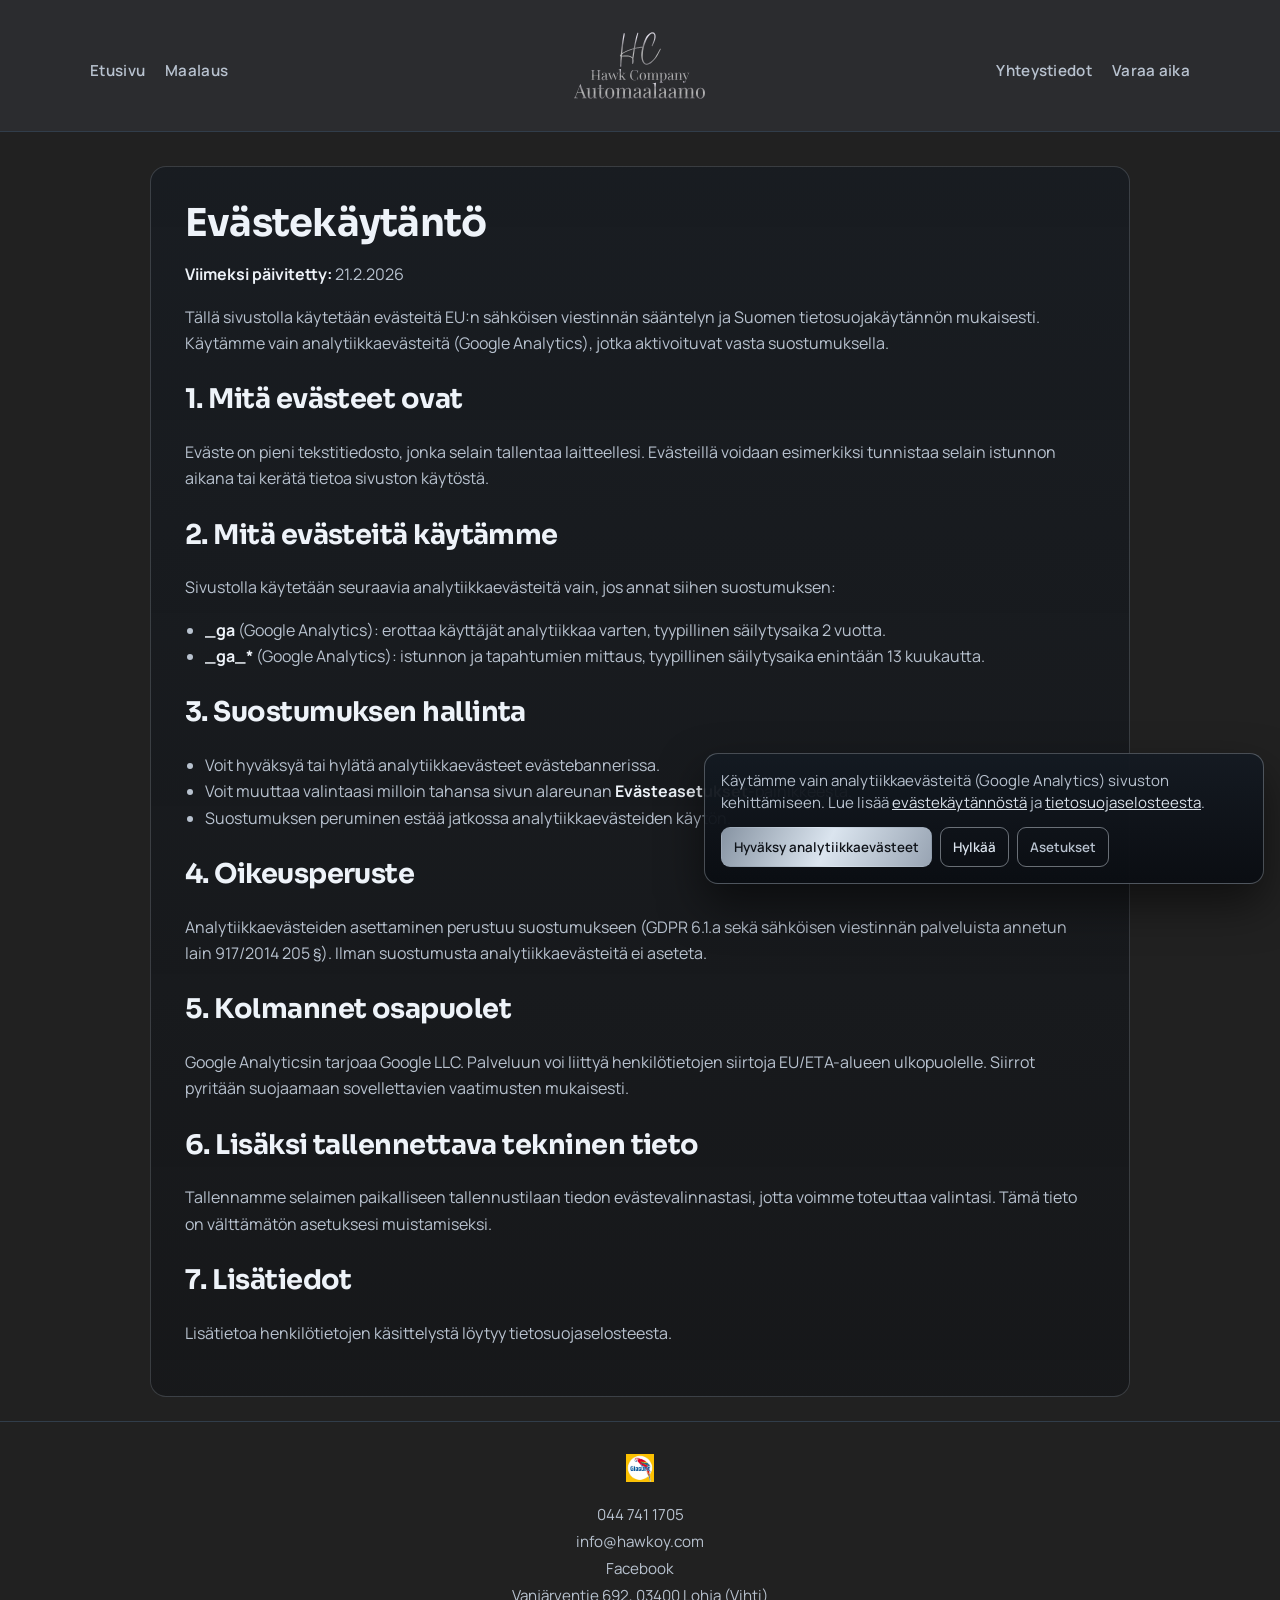
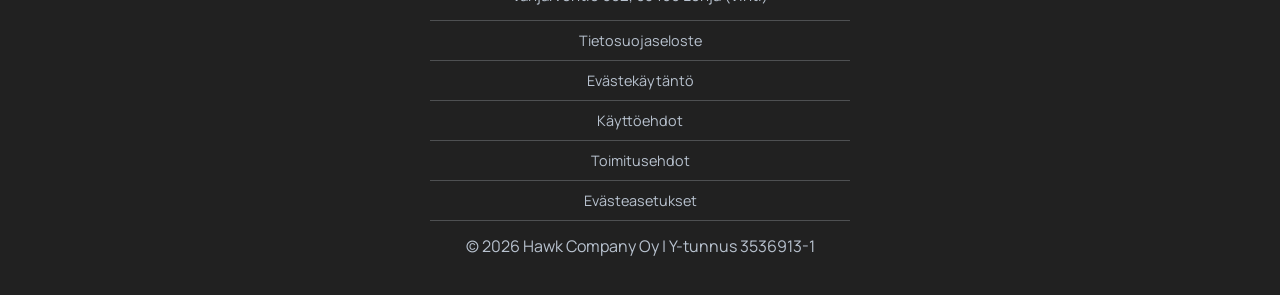
==== evasteet.html @ b86563e8 "Add files via upload" ====
<!doctype html>
<html lang="fi">
<head>
  <meta charset="utf-8">
  <meta name="viewport" content="width=device-width, initial-scale=1">
  <title>Evästekäytäntö | Hawk Company Oy</title>
  <meta name="description" content="Hawk Company Oy:n evästekäytäntö ja analytiikkaevästeiden hallinta.">
  <link rel="canonical" href="https://hawkoy.com/evasteet.html">
  <link rel="preconnect" href="https://fonts.googleapis.com">
  <link rel="preconnect" href="https://fonts.gstatic.com" crossorigin>
  <link href="https://fonts.googleapis.com/css2?family=Manrope:wght@400;500;600;700&family=Playfair+Display:wght@500;600;700&family=Sora:wght@500;600;700;800&display=swap" rel="stylesheet">
  <link rel="stylesheet" href="styles.css">
  <link rel="icon" href="favicon.ico" sizes="any">
  <link rel="icon" type="image/png" sizes="32x32" href="favicon-32x32.png">
  <link rel="icon" type="image/png" sizes="16x16" href="favicon-16x16.png">
  <link rel="apple-touch-icon" sizes="180x180" href="apple-touch-icon.png">
</head>
<body class="legal-page">
  <header>
    <div class="container nav">
      <input class="nav-toggle-checkbox" type="checkbox" id="nav-toggle" aria-label="Avaa navigaatio">
      <label class="nav-toggle" for="nav-toggle" aria-hidden="true">
        <span></span>
      </label>

      <nav class="nav-side nav-left">
        <a href="index.html">Etusivu</a>
        <a href="maalaus.html">Maalaus</a>
      </nav>

      <a class="brand" href="index.html">
        <img src="assets/logo.svg" alt="Automaalaamo logo">
      </a>

      <nav class="nav-side nav-right">
        <a href="yhteys.html">Yhteystiedot</a>
        <a href="yhteys.html#yhteys">Varaa aika</a>
      </nav>

      <nav class="mobile-menu">
        <a href="index.html">Etusivu</a>
        <a href="maalaus.html">Maalaus</a>
        <a href="yhteys.html">Yhteystiedot</a>
        <a href="yhteys.html#yhteys">Varaa aika</a>
      </nav>
    </div>
  </header>

  <main class="container">
    <article class="legal-layout" aria-label="Evästekäytäntö">
      <h1>Evästekäytäntö</h1>
      <p><strong>Viimeksi päivitetty:</strong> 21.2.2026</p>
      <p>Tällä sivustolla käytetään evästeitä EU:n sähköisen viestinnän sääntelyn ja Suomen tietosuojakäytännön mukaisesti. Käytämme vain analytiikkaevästeitä (Google Analytics), jotka aktivoituvat vasta suostumuksella.</p>

      <h2>1. Mitä evästeet ovat</h2>
      <p>Eväste on pieni tekstitiedosto, jonka selain tallentaa laitteellesi. Evästeillä voidaan esimerkiksi tunnistaa selain istunnon aikana tai kerätä tietoa sivuston käytöstä.</p>

      <h2>2. Mitä evästeitä käytämme</h2>
      <p>Sivustolla käytetään seuraavia analytiikkaevästeitä vain, jos annat siihen suostumuksen:</p>
      <ul>
        <li><strong>_ga</strong> (Google Analytics): erottaa käyttäjät analytiikkaa varten, tyypillinen säilytysaika 2 vuotta.</li>
        <li><strong>_ga_*</strong> (Google Analytics): istunnon ja tapahtumien mittaus, tyypillinen säilytysaika enintään 13 kuukautta.</li>
      </ul>

      <h2>3. Suostumuksen hallinta</h2>
      <ul>
        <li>Voit hyväksyä tai hylätä analytiikkaevästeet evästebannerissa.</li>
        <li>Voit muuttaa valintaasi milloin tahansa sivun alareunan <strong>Evästeasetukset</strong>-painikkeesta.</li>
        <li>Suostumuksen peruminen estää jatkossa analytiikkaevästeiden käytön.</li>
      </ul>

      <h2>4. Oikeusperuste</h2>
      <p>Analytiikkaevästeiden asettaminen perustuu suostumukseen (GDPR 6.1.a sekä sähköisen viestinnän palveluista annetun lain 917/2014 205 §). Ilman suostumusta analytiikkaevästeitä ei aseteta.</p>

      <h2>5. Kolmannet osapuolet</h2>
      <p>Google Analyticsin tarjoaa Google LLC. Palveluun voi liittyä henkilötietojen siirtoja EU/ETA-alueen ulkopuolelle. Siirrot pyritään suojaamaan sovellettavien vaatimusten mukaisesti.</p>

      <h2>6. Lisäksi tallennettava tekninen tieto</h2>
      <p>Tallennamme selaimen paikalliseen tallennustilaan tiedon evästevalinnastasi, jotta voimme toteuttaa valintasi. Tämä tieto on välttämätön asetuksesi muistamiseksi.</p>

      <h2>7. Lisätiedot</h2>
      <p>Lisätietoa henkilötietojen käsittelystä löytyy <a href="tietosuoja.html">tietosuojaselosteesta</a>.</p>
    </article>
  </main>

  <footer>
    <div class="container footer-content">
      <div class="partners">
        <div class="partner-logos">
          <img src="assets/stirwell.webp" alt="Stirwell logo" hidden>
          <img src="assets/glasurit.webp" alt="Glasurit logo">
        </div>
      </div>
      <div class="footer-contact" aria-label="Yhteystiedot">
        <a href="tel:+358447411705">044 741 1705</a>
        <a href="mailto:info@hawkoy.com">info@hawkoy.com</a>
        <a href="https://www.facebook.com/" target="_blank" rel="noopener noreferrer">Facebook</a>
        <p>Vanjärventie 692, 03400 Lohja (Vihti)</p>
      </div>
      <div class="footer-legal" aria-label="Lakisivut">
        <a href="tietosuoja.html">Tietosuojaseloste</a>
        <a href="evasteet.html">Evästekäytäntö</a>
        <a href="kayttoehdot.html">Käyttöehdot</a>
        <a href="toimitusehdot.html">Toimitusehdot</a>
        <button type="button" data-open-cookie-settings>Evästeasetukset</button>
      </div>
      <p class="footer-copy">© 2026 Hawk Company Oy | Y-tunnus 3536913-1</p>
    </div>
  </footer>

  <script src="script.js"></script>
</body>
</html>
---- styles.css ----
:root {
  --logo-bg: rgba(0, 0, 0, 0.87);
  --bg: #0a0c10;
  --surface: #131a22;
  --surface-2: #1b2430;
  --text: #edf2f8;
  --muted: #b8c2cf;
  --accent: #d9e1ea;
  --accent-2: #8e99a7;
  --line: #313d4a;
  --font-body: "Manrope", "Segoe UI", Tahoma, Geneva, Verdana, sans-serif;
  --font-display: "Sora", "Segoe UI", Tahoma, Geneva, Verdana, sans-serif;
}

* {
  box-sizing: border-box;
}

body {
  margin: 0;
  font-family: var(--font-body);
  color: var(--text);
  background: var(--logo-bg);
  min-height: 100vh;
  overflow-x: hidden;
  text-rendering: optimizeLegibility;
  -webkit-font-smoothing: antialiased;
  font-feature-settings: "kern", "liga", "ss01";
}

a {
  color: inherit;
  text-decoration: none;
}

.container {
  width: min(1100px, 92%);
  margin: 0 auto;
}

.masthead {
  position: relative;
  min-height: 100vh;
  display: flex;
  flex-direction: column;
  border-bottom: 1px solid var(--line);
  overflow: hidden;
  background: var(--logo-bg);
}

.masthead::before {
  content: "";
  position: absolute;
  inset: -20%;
  background: linear-gradient(120deg, #656f7c 0%, #cfd9e4 30%, #8f9caa 55%, #e6edf5 78%, #717c89 100%);
  background-size: 220% 220%;
  opacity: 0.22;
  animation: steelFlow 16s ease-in-out infinite alternate;
}

.masthead::after {
  content: "";
  position: absolute;
  inset: 0;
  background: repeating-linear-gradient(105deg, transparent 0 22px, rgba(235, 242, 250, 0.07) 22px 23px);
  opacity: 0.2;
  mix-blend-mode: screen;
  animation: scanMove 18s linear infinite;
}

.masthead > .container {
  position: relative;
  z-index: 1;
}

header + main.container {
  margin-top: 80px;
}

header:not(.masthead) {
  position: relative;
  border-bottom: 1px solid var(--line);
  background: var(--logo-bg);
  backdrop-filter: blur(8px);
}

.nav {
  position: relative;
  display: grid;
  grid-template-columns: 1fr auto 1fr;
  align-items: center;
  padding: 18px 0 8px;
  gap: 24px;
}

.nav::before {
  content: "";
  position: absolute;
  top: 0;
  bottom: 0;
  left: 50%;
  width: 100vw;
  transform: translateX(-50%);
  background: #2b2c2f;
  z-index: -1;
}

.nav-toggle-checkbox,
.nav-toggle,
.mobile-menu {
  display: none;
}

.nav-toggle-checkbox {
  position: absolute;
  opacity: 0;
  pointer-events: none;
}

.nav-toggle {
  width: 44px;
  height: 44px;
  align-items: center;
  justify-content: center;
  cursor: pointer;
}

.nav-toggle span,
.nav-toggle span::before,
.nav-toggle span::after {
  display: block;
  width: 22px;
  height: 2px;
  border-radius: 999px;
  background: var(--accent);
  transition: transform 220ms ease, opacity 220ms ease;
}

.nav-toggle span {
  position: relative;
}

.nav-toggle span::before,
.nav-toggle span::after {
  content: "";
  position: absolute;
  left: 0;
}

.nav-toggle span::before {
  top: -7px;
}

.nav-toggle span::after {
  top: 7px;
}

.nav-side {
  display: flex;
  align-items: center;
  gap: 20px;
  color: var(--muted);
}

.nav-left {
  justify-content: flex-start;
}

.nav-right {
  justify-content: flex-end;
}

.brand {
  display: flex;
  align-items: center;
  gap: 12px;
  font-weight: 700;
}

.brand img {
  height: 105px;
  width: auto;
  display: block;
}

.nav-links {
  display: flex;
  gap: 18px;
  color: var(--muted);
}

.nav-side a,
.nav-links a,
.mobile-menu a {
  position: relative;
  font-size: 0.95rem;
  letter-spacing: 0.02em;
  font-weight: 600;
}

.nav-side a::after,
.nav-links a::after,
.mobile-menu a::after {
  content: "";
  position: absolute;
  left: 0;
  bottom: -5px;
  width: 100%;
  height: 1px;
  background: linear-gradient(90deg, transparent, #dfe7f0, transparent);
  transform: scaleX(0);
  transition: transform 220ms ease;
}

.nav-side a:hover,
.nav-side a.active,
.nav-links a.active,
.nav-links a:hover,
.mobile-menu a:hover,
.mobile-menu a.active {
  color: var(--accent);
}

.nav-side a:hover::after,
.nav-side a.active::after,
.nav-links a:hover::after,
.nav-links a.active::after,
.mobile-menu a:hover::after,
.mobile-menu a.active::after {
  transform: scaleX(1);
}

.hero {
  flex: 0;
  display: grid;
  place-items: start center;
  padding: 0 0 64px;
}

.hero-wordmark {
  display: grid;
  place-items: center;
  margin: 90px auto;
  text-align: center;
}

.hero-wordmark p {
  margin: 0;
  font-family: "Playfair Display", var(--font-display);
  font-size: clamp(1.4rem, 4.8vw, 3.1rem);
  font-weight: 700;
  line-height: 1;
  letter-spacing: -0.02em;
  background: linear-gradient(120deg, #f1f4f8 0%, #b6c0cc 45%, #eef2f7 100%);
  -webkit-background-clip: text;
  background-clip: text;
  color: transparent;
}

.hero-content {
  text-align: center;
  max-width: 860px;
  animation: heroRise 850ms ease-out both;
}

.hero-panel {
  position: relative;
  overflow: hidden;
  background: linear-gradient(180deg, rgba(20, 26, 34, 0.78), rgba(10, 13, 18, 0.5));
  border: 1px solid rgba(206, 217, 230, 0.18);
  border-radius: 18px;
  padding: clamp(22px, 4vw, 36px);
  box-shadow: 0 20px 48px rgba(8, 12, 18, 0.55);
  animation: panelDrift 10s ease-in-out infinite;
}

.hero-panel::after {
  content: "";
  position: absolute;
  inset: -45% auto auto -40%;
  width: 70%;
  height: 210%;
  background: linear-gradient(90deg, transparent, rgba(214, 224, 236, 0.18), transparent);
  transform: rotate(16deg);
  animation: panelSheen 7.8s ease-in-out infinite;
  pointer-events: none;
}

.hero-location {
  margin: 0 0 10px;
  font-size: 0.92rem;
  letter-spacing: 0.14em;
  text-transform: uppercase;
  color: #dfe7f0;
  font-weight: 700;
  position: relative;
  z-index: 1;
  opacity: 0;
  transform: translateY(12px);
  animation: revealUp 650ms ease forwards;
  animation-delay: 140ms;
}

.hero-title {
  margin: 0;
  font-family: var(--font-display);
  font-size: clamp(1.8rem, 3.8vw, 3.05rem);
  font-weight: 700;
  letter-spacing: -0.02em;
  line-height: 1.15;
  position: relative;
  z-index: 1;
}

.hero-line {
  display: block;
  opacity: 0;
  transform: translateY(16px);
  animation: revealUp 750ms cubic-bezier(0.2, 0.65, 0.2, 1) forwards;
}

.hero-line:first-child {
  color: #f0f4f9;
  animation-delay: 260ms;
}

.hero-line-accent {
  background: linear-gradient(115deg, #f1f6fb 0%, #9eaaba 36%, #f4f8fc 58%, #8f9cab 100%);
  background-size: 210% 100%;
  -webkit-background-clip: text;
  background-clip: text;
  color: transparent;
  animation-name: revealUp, shimmerText;
  animation-duration: 820ms, 7s;
  animation-delay: 360ms, 1.2s;
  animation-timing-function: cubic-bezier(0.2, 0.65, 0.2, 1), linear;
  animation-fill-mode: forwards, both;
  animation-iteration-count: 1, infinite;
}

.hero-sub {
  color: var(--muted);
  max-width: 700px;
  line-height: 1.6;
  margin: 14px auto 0;
  position: relative;
  z-index: 1;
  opacity: 0;
  transform: translateY(16px);
  animation: revealUp 700ms ease forwards;
  animation-delay: 520ms;
}

.hero-kicker {
  margin: 0 0 10px;
  color: #dce5ee;
  font-size: 0.9rem;
  letter-spacing: 0.16em;
  text-transform: uppercase;
}

.pill {
  display: inline-block;
  border: 1px solid rgba(229, 237, 246, 0.5);
  color: #eaf0f7;
  background: rgba(77, 88, 101, 0.35);
  padding: 6px 12px;
  border-radius: 999px;
  font-size: 0.85rem;
  margin-bottom: 14px;
}

.masthead .pill {
  animation: pulsePill 2.6s ease-in-out infinite;
}

h1 {
  margin: 0;
  font-size: clamp(2rem, 4vw, 3.3rem);
  line-height: 1.15;
}

.headline-line {
  display: block;
}

.headline-line.accent {
  background: linear-gradient(120deg, #f2f7fb 0%, #9da8b6 28%, #f4f8fb 50%, #8e99a7 75%, #f2f7fb 100%);
  background-size: 240% 100%;
  -webkit-background-clip: text;
  background-clip: text;
  color: transparent;
  animation: shimmerText 6s linear infinite;
}

.lead {
  color: var(--muted);
  max-width: 760px;
  line-height: 1.6;
  margin: 16px auto 0;
}

.hero-metrics {
  margin-top: 18px;
  display: flex;
  flex-wrap: wrap;
  justify-content: center;
  gap: 10px;
}

.metric {
  border: 1px solid rgba(218, 227, 237, 0.22);
  background: rgba(34, 42, 52, 0.65);
  color: #d7e0ea;
  border-radius: 999px;
  padding: 8px 14px;
  font-size: 0.84rem;
  transform: translateY(10px);
  opacity: 0;
  animation: metricRise 650ms ease-out forwards;
}

.metric:nth-child(2) {
  animation-delay: 120ms;
}

.metric:nth-child(3) {
  animation-delay: 240ms;
}

.hero-actions {
  margin-top: 20px;
  display: flex;
  justify-content: center;
  gap: 10px;
  flex-wrap: wrap;
  position: relative;
  z-index: 1;
}

.cta {
  display: inline-block;
  padding: 12px 20px;
  border-radius: 10px;
  background: linear-gradient(115deg, #8794a3, #dbe5ef, #98a4b3);
  color: #0f1319;
  font-family: var(--font-display);
  letter-spacing: 0.01em;
  font-weight: 700;
  box-shadow: 0 10px 30px rgba(20, 27, 35, 0.38);
  opacity: 0;
  transform: translateY(12px);
  animation: revealUp 620ms ease forwards;
  animation-delay: 690ms;
}

.cta-secondary {
  background: transparent;
  color: #dbe4ee;
  border: 1px solid rgba(219, 228, 238, 0.45);
  animation-delay: 790ms;
}

.cta:hover {
  filter: brightness(1.05);
  transform: translateY(-2px);
}

.section {
  padding: 20px 0 56px;
}

.sales-intro {
  margin: 8px auto 20px;
  max-width: 820px;
  text-align: center;
  padding: clamp(18px, 3vw, 28px);
  border-radius: 16px;
  border: 1px solid rgba(214, 224, 235, 0.18);
  background: linear-gradient(180deg, rgba(20, 26, 34, 0.62), rgba(10, 13, 18, 0.42));
}

.sales-kicker {
  margin: 0;
  font-size: 0.8rem;
  letter-spacing: 0.16em;
  text-transform: uppercase;
  color: #dbe4ee;
}

.sales-intro h2 {
  margin: 10px 0 0;
  font-family: var(--font-display);
  font-size: clamp(1.45rem, 3.2vw, 2.15rem);
  line-height: 1.18;
  letter-spacing: -0.02em;
  color: #eef3f9;
}

.sales-copy {
  margin: 12px auto 0;
  max-width: 700px;
  color: var(--muted);
  line-height: 1.65;
}

.stats-band {
  margin-top: 8px;
  margin-bottom: 24px;
  display: grid;
  grid-template-columns: repeat(3, minmax(0, 1fr));
  gap: 14px;
}

.workshop-feature {
  margin: 4px 0 34px;
  display: grid;
  grid-template-columns: minmax(0, 1.1fr) minmax(0, 1fr);
  gap: clamp(16px, 2.8vw, 30px);
  align-items: stretch;
}

.workshop-image-wrap {
  order: 2;
  margin: 0;
  border-radius: 16px;
  overflow: hidden;
  border: 1px solid rgba(214, 225, 236, 0.22);
  box-shadow: 0 16px 36px rgba(7, 10, 14, 0.4);
  min-height: 100%;
}

.workshop-image {
  display: block;
  width: 100%;
  height: 100%;
  object-fit: cover;
}

.workshop-map-wrap {
  display: grid;
  grid-template-rows: 1fr auto;
  background: linear-gradient(180deg, rgba(20, 26, 34, 0.62), rgba(10, 13, 18, 0.42));
}

.workshop-map {
  width: 100%;
  height: 100%;
  min-height: 320px;
  border: 0;
}

.workshop-map-caption {
  margin: 0;
  padding: 12px 14px;
  border-top: 1px solid rgba(214, 224, 235, 0.2);
  color: var(--muted);
  font-size: 0.92rem;
}

.workshop-content {
  order: 1;
  border-radius: 16px;
  border: 1px solid rgba(214, 224, 235, 0.18);
  background: linear-gradient(180deg, rgba(20, 26, 34, 0.62), rgba(10, 13, 18, 0.42));
  padding: clamp(20px, 3vw, 30px);
}

.workshop-kicker {
  margin: 0;
  font-size: 0.8rem;
  letter-spacing: 0.16em;
  text-transform: uppercase;
  color: #dbe4ee;
}

.workshop-content h2 {
  margin: 10px 0 0;
  font-family: var(--font-display);
  font-size: clamp(1.45rem, 3vw, 2rem);
  line-height: 1.2;
  letter-spacing: -0.02em;
  color: #eef3f9;
}

.workshop-content p {
  margin: 12px 0 0;
  color: var(--muted);
  line-height: 1.6;
}

.workshop-content .cta {
  margin-top: 18px;
  opacity: 1;
  transform: none;
  animation: none;
}

.booking-layout {
  display: grid;
  grid-template-columns: minmax(0, 0.9fr) minmax(0, 1.1fr);
  gap: 16px;
  align-items: stretch;
}

.booking-card {
  border-radius: 16px;
  border: 1px solid rgba(214, 224, 235, 0.18);
  background: linear-gradient(180deg, rgba(20, 26, 34, 0.62), rgba(10, 13, 18, 0.42));
  padding: clamp(20px, 3vw, 30px);
}

.booking-contact-card {
  display: flex;
  flex-direction: column;
}

.booking-card h2 {
  margin: 10px 0 0;
  font-family: var(--font-display);
  font-size: clamp(1.35rem, 3vw, 2rem);
  line-height: 1.2;
  letter-spacing: -0.02em;
  color: #eef3f9;
}

.booking-card p {
  margin: 12px 0 0;
  color: var(--muted);
  line-height: 1.6;
}

.booking-contact-list {
  margin-top: 14px;
  display: grid;
  gap: 8px;
}

.booking-contact-list a,
.booking-contact-list p {
  margin: 0;
  color: var(--muted);
}

.booking-contact-list a:hover {
  color: var(--accent);
}

.booking-map-wrap {
  margin-top: 16px;
  width: 100%;
  border-radius: 12px;
  overflow: hidden;
  border: 1px solid rgba(214, 224, 235, 0.18);
  background: rgba(12, 16, 22, 0.72);
  aspect-ratio: 4 / 3;
  max-height: 320px;
}

.booking-map {
  display: block;
  width: 100%;
  height: 100%;
  border: 0;
}

.booking-form {
  display: grid;
  gap: 10px;
}

.booking-form label {
  color: #dfe7f0;
  font-weight: 600;
  font-size: 0.92rem;
}

.booking-form input,
.booking-form select,
.booking-form textarea {
  width: 100%;
  border: 1px solid rgba(214, 224, 235, 0.3);
  border-radius: 10px;
  background: rgba(12, 16, 22, 0.72);
  color: var(--text);
  padding: 11px 12px;
  font-family: var(--font-body);
}

.booking-form input:focus,
.booking-form select:focus,
.booking-form textarea:focus {
  outline: none;
  border-color: rgba(228, 237, 247, 0.56);
  box-shadow: 0 0 0 3px rgba(185, 198, 212, 0.18);
}

.booking-form textarea {
  resize: vertical;
  min-height: 120px;
}

.booking-submit {
  margin-top: 6px;
  border: 1px solid rgba(219, 228, 238, 0.45);
  border-radius: 10px;
  padding: 12px 16px;
  background: linear-gradient(115deg, #8794a3, #dbe5ef, #98a4b3);
  color: #0f1319;
  font-family: var(--font-display);
  font-weight: 700;
  cursor: pointer;
}

.booking-submit:hover {
  filter: brightness(1.05);
}

.stat-card {
  position: relative;
  overflow: hidden;
  padding: 20px 18px;
  border-radius: 14px;
  border: 1px solid rgba(214, 225, 236, 0.2);
  background: linear-gradient(175deg, rgba(25, 31, 40, 0.9), rgba(13, 17, 23, 0.78));
  box-shadow: 0 12px 30px rgba(7, 10, 14, 0.4);
}

.stat-card::after {
  content: "";
  position: absolute;
  inset: 0;
  background: linear-gradient(120deg, transparent 0%, rgba(226, 236, 246, 0.15) 40%, transparent 80%);
  transform: translateX(-120%);
  animation: statShine 7s ease-in-out infinite;
  pointer-events: none;
}

.stat-value {
  margin: 0;
  font-family: var(--font-display);
  font-size: clamp(1.9rem, 4vw, 2.7rem);
  line-height: 1;
  letter-spacing: -0.02em;
  color: #eef4fb;
}

.stat-label {
  margin: 10px 0 0;
  color: var(--muted);
  font-size: 0.95rem;
}

.testimonial {
  margin: 0 auto 26px;
  max-width: 860px;
  text-align: center;
  padding: clamp(18px, 3vw, 28px);
  border-radius: 16px;
  border: 1px solid rgba(214, 224, 235, 0.18);
  background: linear-gradient(180deg, rgba(20, 26, 34, 0.62), rgba(10, 13, 18, 0.42));
}

.testimonial-kicker {
  margin: 0;
  font-size: 0.8rem;
  letter-spacing: 0.16em;
  text-transform: uppercase;
  color: #dbe4ee;
}

.testimonial blockquote {
  margin: 12px 0 0;
  font-family: var(--font-display);
  font-size: clamp(1.05rem, 2.3vw, 1.35rem);
  line-height: 1.45;
  color: #eef3f9;
}

.testimonial-author {
  margin: 12px 0 0;
  color: var(--muted);
  font-weight: 600;
}

.grid {
  display: grid;
  grid-template-columns: repeat(3, minmax(0, 1fr));
  gap: 16px;
}

.card {
  background: linear-gradient(180deg, rgba(222, 233, 244, 0.07), rgba(255, 255, 255, 0.01));
  border: 1px solid var(--line);
  border-radius: 14px;
  padding: 18px;
}

.card h3 {
  margin: 0 0 8px;
  color: #f2f5f9;
  font-family: var(--font-display);
  letter-spacing: -0.01em;
}

.card p {
  margin: 0;
  color: var(--muted);
  line-height: 1.55;
}

.services-intro {
  margin-top: 0;
  margin-bottom: 14px;
}

.process-grid {
  margin: 0 0 24px;
  display: grid;
  grid-template-columns: repeat(3, minmax(0, 1fr));
  gap: 16px;
}

.portfolio {
  padding-top: 0;
}

.portfolio-intro {
  margin-bottom: 16px;
}

.portfolio-grid {
  display: grid;
  grid-template-columns: repeat(3, minmax(0, 1fr));
  gap: 14px;
}

.portfolio-item {
  margin: 0;
  padding: 0;
  border: 1px solid rgba(214, 225, 236, 0.22);
  border-radius: 14px;
  overflow: hidden;
  cursor: pointer;
  background: linear-gradient(175deg, rgba(25, 31, 40, 0.9), rgba(13, 17, 23, 0.78));
  box-shadow: 0 12px 30px rgba(7, 10, 14, 0.38);
}

.portfolio-item img {
  display: block;
  width: 100%;
  height: clamp(190px, 22vw, 260px);
  object-fit: cover;
  transition: transform 260ms ease, filter 260ms ease;
}

.portfolio-item:hover img {
  transform: scale(1.03);
  filter: brightness(1.05);
}

.portfolio-modal {
  border: 1px solid rgba(216, 226, 237, 0.24);
  border-radius: 14px;
  background: linear-gradient(180deg, rgba(22, 29, 38, 0.96), rgba(12, 16, 22, 0.96));
  color: var(--text);
  width: min(900px, 92vw);
  padding: 14px;
  box-shadow: 0 28px 60px rgba(0, 0, 0, 0.6);
}

.portfolio-modal::backdrop {
  background: rgba(4, 6, 9, 0.72);
  backdrop-filter: blur(4px);
}

.portfolio-modal-close-wrap {
  margin: 0 0 10px;
  display: flex;
  justify-content: flex-end;
}

.portfolio-modal-close {
  border: 1px solid rgba(219, 228, 238, 0.45);
  background: transparent;
  color: #dbe4ee;
  border-radius: 8px;
  padding: 7px 12px;
  font-family: var(--font-body);
  font-weight: 600;
  cursor: pointer;
}

.portfolio-modal-image {
  display: block;
  width: 100%;
  max-height: 72vh;
  object-fit: contain;
  border-radius: 10px;
}

.portfolio-modal-media {
  position: relative;
}

.portfolio-modal-title {
  position: static;
  margin: 10px auto 0;
  width: min(92%, 740px);
  padding: 0;
  border-radius: 0;
  background: transparent;
  color: var(--muted);
  text-align: center;
  line-height: 1.45;
  font-size: 0.95rem;
  text-shadow: none;
}

footer {
  border-top: 1px solid var(--line);
  color: var(--muted);
  padding: 24px 0 38px;
  margin-top: 24px;
}

.footer-content {
  display: grid;
  justify-items: center;
  gap: 14px;
}

.partners {
  display: grid;
  justify-items: center;
  gap: 10px;
}

.partners-title {
  margin: 0;
  font-size: 0.78rem;
  letter-spacing: 0.16em;
  text-transform: uppercase;
  color: #dbe4ee;
}

.partner-logos {
  display: flex;
  align-items: center;
  justify-content: center;
  gap: 14px;
}

.partner-logos img {
  height: 44px;
  width: auto;
  object-fit: contain;
  border-radius: 10px;
  padding: 8px 12px;
}

.footer-contact {
  display: grid;
  justify-items: center;
  gap: 6px;
}

.footer-contact a,
.footer-contact p {
  margin: 0;
  color: var(--muted);
  font-size: 0.95rem;
}

.footer-contact a:hover {
  color: var(--accent);
}

.footer-copy {
  margin: 0;
}

.footer-legal {
  display: grid;
  width: min(420px, 100%);
  font-size: 0.9rem;
  border-top: 1px solid rgba(219, 228, 238, 0.24);
}

.footer-legal a,
.footer-legal button {
  display: block;
  width: 100%;
  text-align: center;
  color: var(--muted);
  background: transparent;
  border: 0;
  border-bottom: 1px solid rgba(219, 228, 238, 0.24);
  padding: 10px 8px;
  margin: 0;
  font: inherit;
  cursor: pointer;
}

.footer-legal a:hover,
.footer-legal button:hover {
  color: var(--accent);
}

.legal-page main.container {
  margin-top: 34px;
}

.legal-layout {
  margin: 0 auto 20px;
  max-width: 980px;
  border-radius: 16px;
  border: 1px solid rgba(214, 224, 235, 0.18);
  background: linear-gradient(180deg, rgba(20, 26, 34, 0.62), rgba(10, 13, 18, 0.42));
  padding: clamp(22px, 3vw, 34px);
}

.legal-layout h1,
.legal-layout h2 {
  font-family: var(--font-display);
  letter-spacing: -0.02em;
  color: #eef3f9;
}

.legal-layout h1 {
  font-size: clamp(1.6rem, 3.3vw, 2.4rem);
}

.legal-layout h2 {
  margin-top: 26px;
  font-size: clamp(1.2rem, 2.4vw, 1.7rem);
}

.legal-layout p,
.legal-layout li {
  color: var(--muted);
  line-height: 1.65;
}

.legal-layout ul {
  padding-left: 20px;
}

.legal-layout strong {
  color: #edf2f8;
}

.cookie-consent {
  position: fixed;
  right: 16px;
  bottom: 16px;
  z-index: 50;
  width: min(560px, calc(100% - 32px));
  border: 1px solid rgba(214, 224, 235, 0.3);
  border-radius: 14px;
  background: linear-gradient(180deg, rgba(20, 26, 34, 0.96), rgba(10, 13, 18, 0.96));
  box-shadow: 0 20px 44px rgba(0, 0, 0, 0.5);
  padding: 16px;
}

.cookie-consent p {
  margin: 0;
  color: var(--muted);
  line-height: 1.5;
  font-size: 0.94rem;
}

.cookie-consent p a {
  color: var(--accent);
  text-decoration: underline;
}

.cookie-consent-actions {
  margin-top: 12px;
  display: flex;
  flex-wrap: wrap;
  gap: 8px;
}

.cookie-btn {
  border: 1px solid rgba(219, 228, 238, 0.45);
  border-radius: 9px;
  padding: 10px 12px;
  background: transparent;
  color: #dbe4ee;
  font-family: var(--font-body);
  font-weight: 600;
  cursor: pointer;
}

.cookie-btn-accept {
  background: linear-gradient(115deg, #8794a3, #dbe5ef, #98a4b3);
  color: #0f1319;
  border-color: transparent;
}

.cookie-btn-ghost {
  color: var(--muted);
}

.cookie-settings {
  border: 1px solid rgba(216, 226, 237, 0.24);
  border-radius: 14px;
  background: linear-gradient(180deg, rgba(22, 29, 38, 0.96), rgba(12, 16, 22, 0.96));
  color: var(--text);
  width: min(560px, 92vw);
  padding: 14px;
  box-shadow: 0 28px 60px rgba(0, 0, 0, 0.6);
}

.cookie-settings::backdrop {
  background: rgba(4, 6, 9, 0.72);
  backdrop-filter: blur(4px);
}

.cookie-settings h2 {
  margin: 0;
  font-family: var(--font-display);
  font-size: clamp(1.25rem, 2.5vw, 1.55rem);
}

.cookie-settings p {
  margin: 10px 0 0;
  color: var(--muted);
  line-height: 1.6;
}

.cookie-settings-close-wrap {
  margin: 0 0 8px;
  display: flex;
  justify-content: flex-end;
}

.cookie-settings-close {
  border: 1px solid rgba(219, 228, 238, 0.45);
  background: transparent;
  color: #dbe4ee;
  border-radius: 8px;
  padding: 7px 12px;
  font-family: var(--font-body);
  font-weight: 600;
  cursor: pointer;
}

@media (max-width: 860px) {
  .grid {
    grid-template-columns: 1fr;
  }

  .process-grid {
    grid-template-columns: 1fr;
    gap: 12px;
  }

  .stats-band {
    grid-template-columns: 1fr;
    gap: 10px;
  }

  .portfolio-grid {
    grid-template-columns: 1fr;
    gap: 12px;
  }

  .portfolio-item img {
    height: auto;
    aspect-ratio: 4 / 3;
  }

  .partner-logos {
    flex-wrap: wrap;
    gap: 10px;
  }

  .partner-logos img {
    height: 40px;
  }

  .workshop-feature {
    grid-template-columns: 1fr;
    margin-bottom: 24px;
  }

  .booking-layout {
    grid-template-columns: 1fr;
  }

  .booking-map-wrap {
    max-height: none;
    aspect-ratio: 4 / 3;
  }

  .workshop-image-wrap {
    min-height: auto;
  }

  .workshop-image {
    aspect-ratio: 4 / 3;
  }

  .workshop-map {
    min-height: 260px;
  }

  .nav {
    grid-template-columns: 1fr auto 1fr;
    grid-template-rows: auto auto;
    gap: 10px 12px;
    padding: 14px 0 8px;
  }

  .brand {
    grid-column: 2;
    grid-row: 1;
    justify-content: center;
  }

  .nav-side {
    display: none;
  }

  .nav-toggle {
    display: flex;
    grid-column: 3;
    grid-row: 1;
    justify-self: end;
  }

  .mobile-menu {
    display: grid;
    grid-column: 1 / -1;
    grid-row: 2;
    justify-items: center;
    gap: 10px;
    max-height: 0;
    opacity: 0;
    overflow: hidden;
    padding-top: 0;
    padding-bottom: 0;
    transition: max-height 260ms ease, opacity 220ms ease, padding-top 220ms ease, padding-bottom 220ms ease;
    border-top: 1px solid rgba(223, 231, 240, 0.2);
  }

  .mobile-menu a {
    color: var(--muted);
  }

  .nav-toggle-checkbox:checked + .nav-toggle span {
    background: transparent;
  }

  .nav-toggle-checkbox:checked + .nav-toggle span::before {
    transform: translateY(7px) rotate(45deg);
  }

  .nav-toggle-checkbox:checked + .nav-toggle span::after {
    transform: translateY(-7px) rotate(-45deg);
  }

  .nav-toggle-checkbox:checked ~ .mobile-menu {
    max-height: 240px;
    opacity: 1;
    padding-top: 12px;
    padding-bottom: 12px;
  }

  .hero {
    padding-top: 0;
  }

  .hero-wordmark {
    margin: 64px auto;
  }

  .hero-wordmark p {
    font-size: clamp(1.1rem, 7vw, 2rem);
    letter-spacing: -0.02em;
  }

  header + main.container {
    margin-top: 58px;
  }

  .hero-kicker {
    letter-spacing: 0.1em;
    font-size: 0.82rem;
  }

  .hero-actions {
    gap: 8px;
  }

  .hero-panel {
    padding: 20px 16px 24px;
  }

  .hero-location {
    font-size: 0.8rem;
    letter-spacing: 0.1em;
  }

  .cookie-consent {
    right: 10px;
    bottom: 10px;
    width: calc(100% - 20px);
    padding: 14px;
  }

  .footer-legal a,
  .footer-legal button {
    padding: 10px 8px;
  }
}

@media (min-width: 1400px) and (min-height: 1200px) {
  .masthead {
    min-height: 980px;
  }
}

@keyframes steelFlow {
  0% {
    transform: translate3d(-4%, 0, 0) scale(1.06);
    filter: saturate(95%);
  }
  50% {
    transform: translate3d(2%, -2%, 0) scale(1.08);
    filter: saturate(108%);
  }
  100% {
    transform: translate3d(4%, 1%, 0) scale(1.06);
    filter: saturate(96%);
  }
}

@keyframes scanMove {
  0% {
    transform: translateX(-3%);
  }
  100% {
    transform: translateX(3%);
  }
}

@keyframes heroRise {
  from {
    opacity: 0;
    transform: translateY(16px);
  }
  to {
    opacity: 1;
    transform: translateY(0);
  }
}

@keyframes shimmerText {
  0% {
    background-position: 0% 50%;
  }
  100% {
    background-position: 240% 50%;
  }
}

@keyframes revealUp {
  from {
    opacity: 0;
    transform: translateY(14px);
  }
  to {
    opacity: 1;
    transform: translateY(0);
  }
}

@keyframes panelDrift {
  0%,
  100% {
    transform: translateY(0);
  }
  50% {
    transform: translateY(-4px);
  }
}

@keyframes panelSheen {
  0% {
    transform: translateX(-35%) rotate(16deg);
    opacity: 0;
  }
  25% {
    opacity: 0.4;
  }
  50% {
    transform: translateX(130%) rotate(16deg);
    opacity: 0;
  }
  100% {
    transform: translateX(130%) rotate(16deg);
    opacity: 0;
  }
}

@keyframes metricRise {
  from {
    opacity: 0;
    transform: translateY(10px);
  }
  to {
    opacity: 1;
    transform: translateY(0);
  }
}

@keyframes pulsePill {
  0%,
  100% {
    box-shadow: 0 0 0 0 rgba(216, 225, 234, 0.2);
  }
  50% {
    box-shadow: 0 0 0 10px rgba(216, 225, 234, 0);
  }
}

@keyframes statShine {
  0% {
    transform: translateX(-120%);
    opacity: 0;
  }
  20% {
    opacity: 0.5;
  }
  45%,
  100% {
    transform: translateX(120%);
    opacity: 0;
  }
}

@media (prefers-reduced-motion: reduce) {
  *,
  *::before,
  *::after {
    animation: none !important;
    transition: none !important;
  }
}
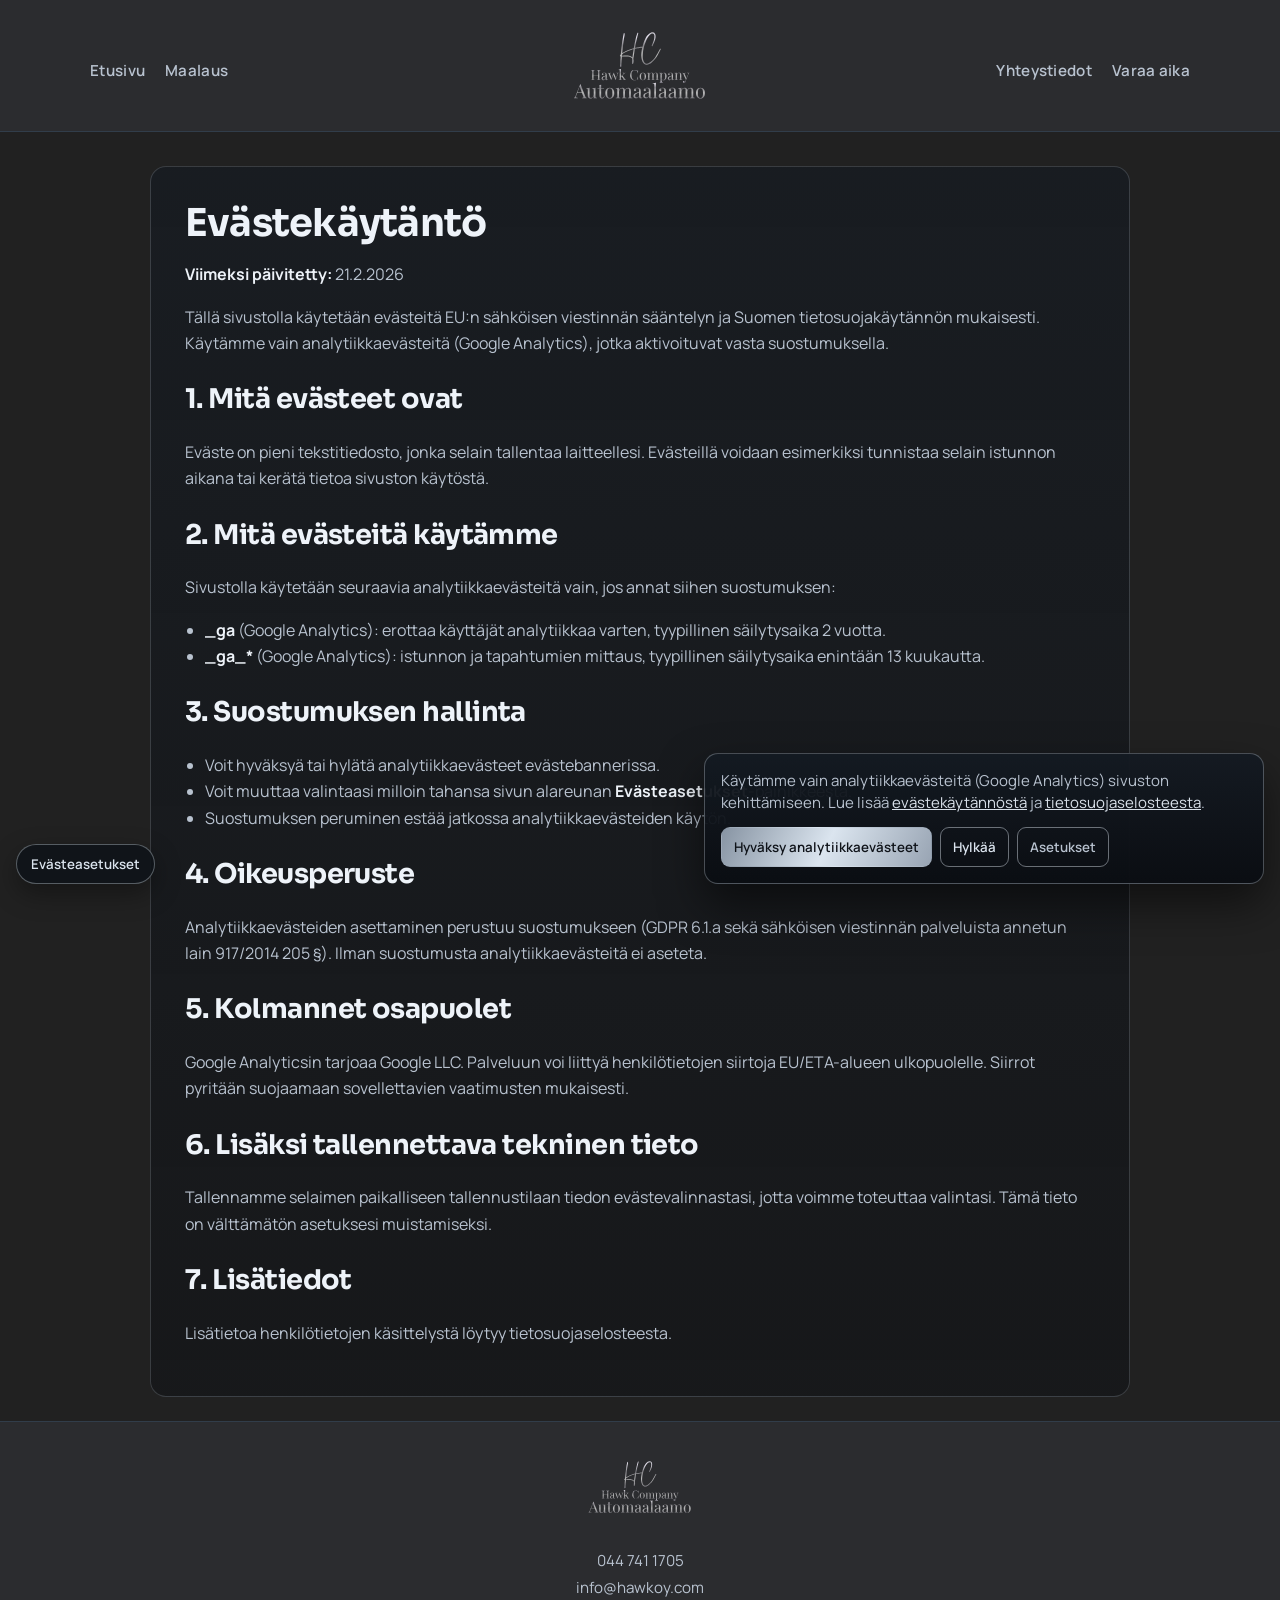
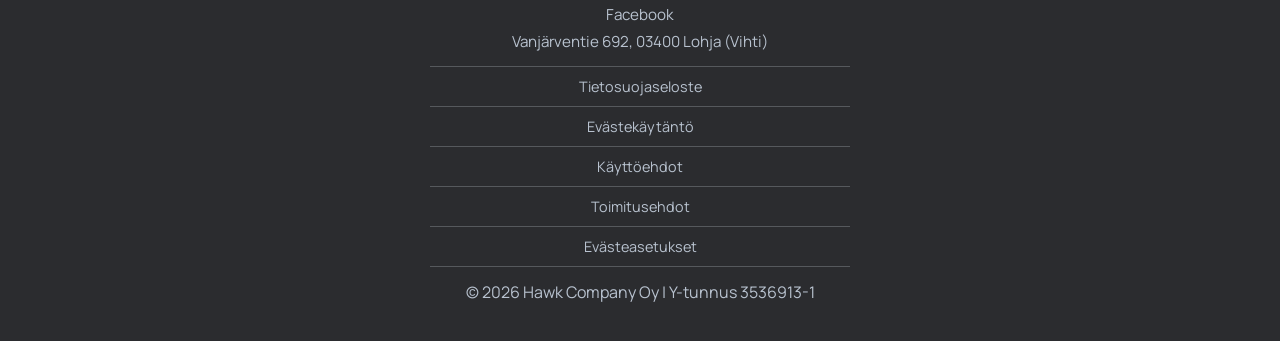
==== commit f280bd78: "Add files via upload" ====
--- a/evasteet.html
+++ b/evasteet.html
@@ -88,7 +88,9 @@
       <div class="partners">
         <div class="partner-logos">
           <img src="assets/stirwell.webp" alt="Stirwell logo" hidden>
-          <img src="assets/glasurit.webp" alt="Glasurit logo">
+          <a class="footer-brand-link" href="index.html" aria-label="Siirry etusivulle">
+            <img src="assets/logo.svg" alt="Hawk Company logo">
+          </a>
         </div>
       </div>
       <div class="footer-contact" aria-label="Yhteystiedot">
@@ -111,3 +113,5 @@
   <script src="script.js"></script>
 </body>
 </html>
+
+
--- a/styles.css
+++ b/styles.css
@@ -918,6 +918,7 @@
 }
 
 footer {
+  background: #2b2c2f;
   border-top: 1px solid var(--line);
   color: var(--muted);
   padding: 24px 0 38px;
@@ -946,17 +947,38 @@
 
 .partner-logos {
   display: flex;
+  flex-direction: column;
   align-items: center;
   justify-content: center;
-  gap: 14px;
-}
-
-.partner-logos img {
+  gap: 8px;
+}
+
+.partner-logos > img {
   height: 44px;
   width: auto;
   object-fit: contain;
   border-radius: 10px;
   padding: 8px 12px;
+}
+
+.footer-brand-link {
+  display: inline-flex;
+  align-items: center;
+  justify-content: center;
+  padding: 4px 8px;
+  border-radius: 12px;
+  transition: transform 0.2s ease, opacity 0.2s ease;
+}
+
+.footer-brand-link img {
+  height: 82px;
+  width: auto;
+  display: block;
+}
+
+.footer-brand-link:hover {
+  transform: translateY(-1px);
+  opacity: 0.9;
 }
 
 .footer-contact {
@@ -1063,6 +1085,27 @@
   padding: 16px;
 }
 
+.cookie-settings-launcher {
+  position: fixed;
+  left: 16px;
+  bottom: 16px;
+  z-index: 45;
+  border: 1px solid rgba(219, 228, 238, 0.35);
+  border-radius: 999px;
+  padding: 10px 14px;
+  background: rgba(15, 19, 25, 0.9);
+  color: #dbe4ee;
+  font-family: var(--font-body);
+  font-weight: 600;
+  cursor: pointer;
+  box-shadow: 0 10px 26px rgba(0, 0, 0, 0.35);
+}
+
+.cookie-settings-launcher:hover {
+  color: var(--accent);
+  border-color: rgba(219, 228, 238, 0.55);
+}
+
 .cookie-consent p {
   margin: 0;
   color: var(--muted);
@@ -1173,12 +1216,16 @@
   }
 
   .partner-logos {
-    flex-wrap: wrap;
+    flex-wrap: nowrap;
     gap: 10px;
   }
 
-  .partner-logos img {
+  .partner-logos > img {
     height: 40px;
+  }
+
+  .footer-brand-link img {
+    height: 68px;
   }
 
   .workshop-feature {
@@ -1311,6 +1358,13 @@
     padding: 14px;
   }
 
+  .cookie-settings-launcher {
+    left: 10px;
+    bottom: 10px;
+    padding: 9px 12px;
+    font-size: 0.9rem;
+  }
+
   .footer-legal a,
   .footer-legal button {
     padding: 10px 8px;
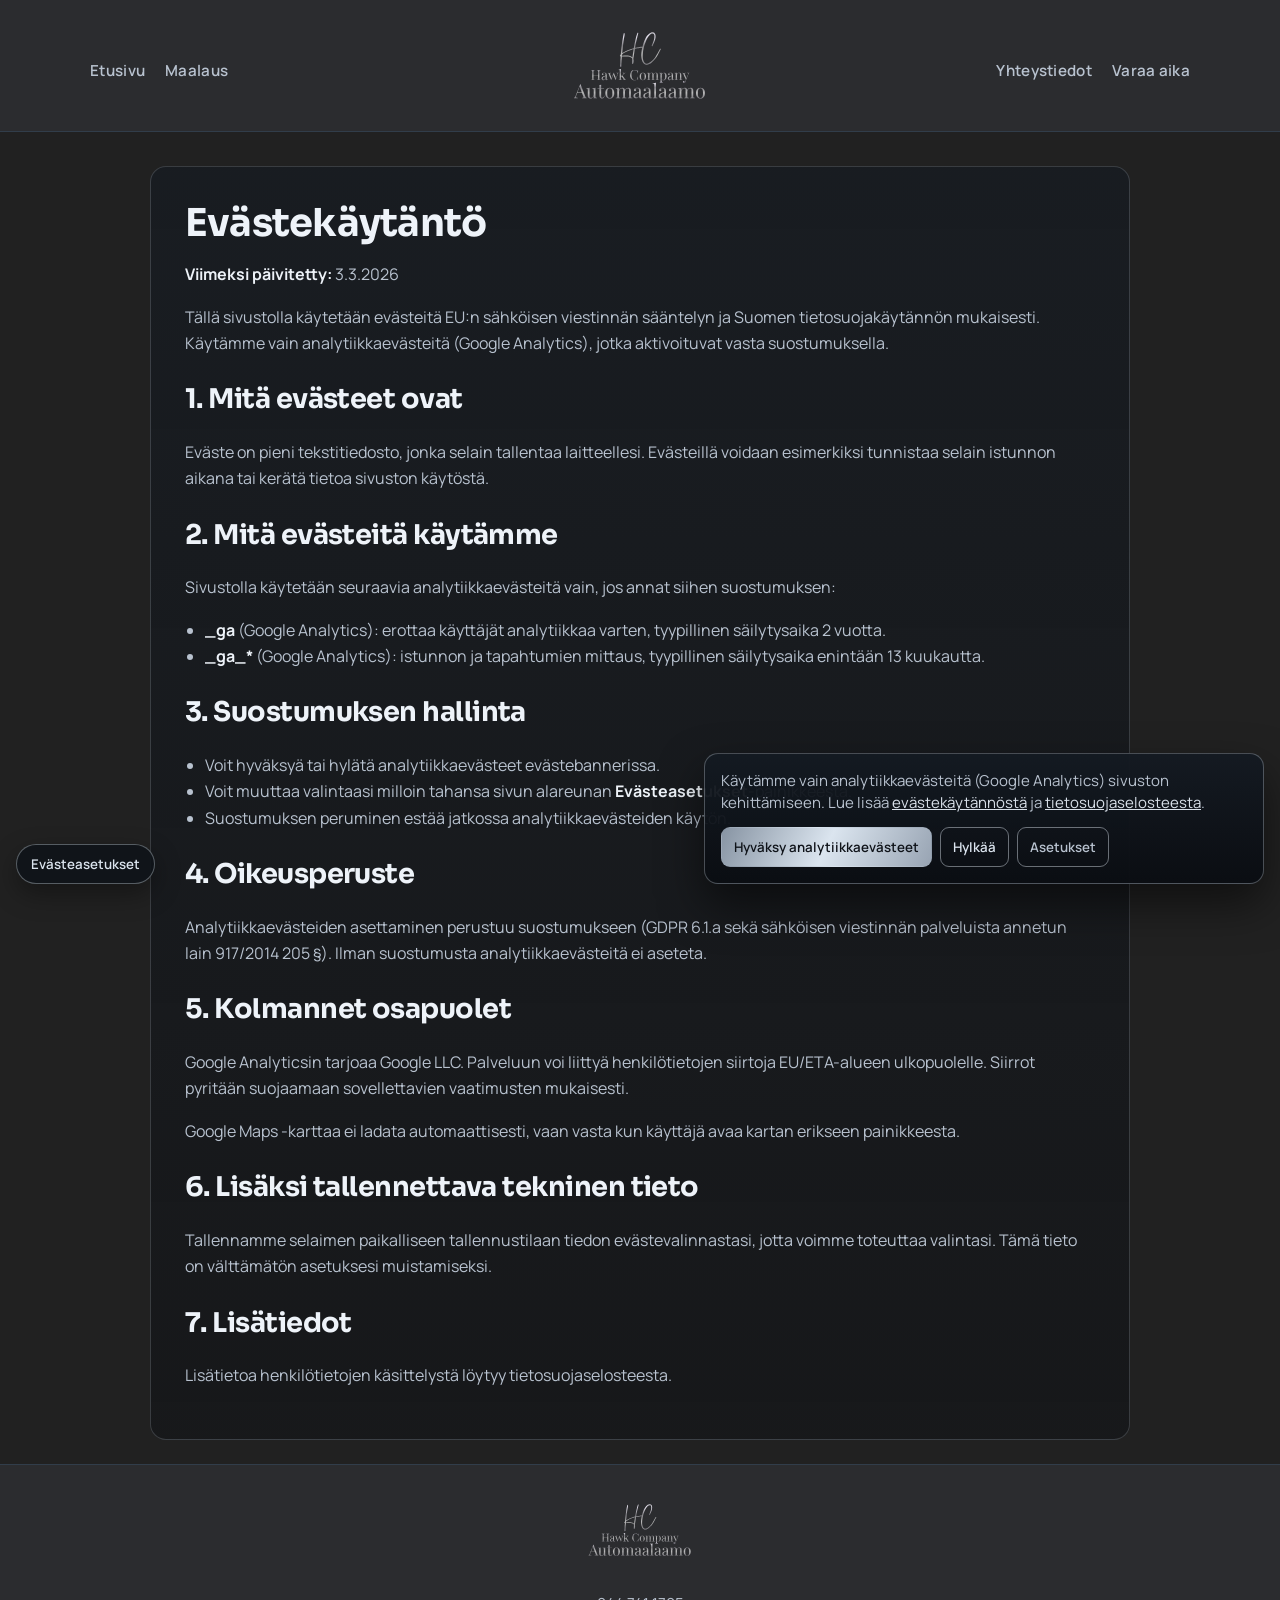
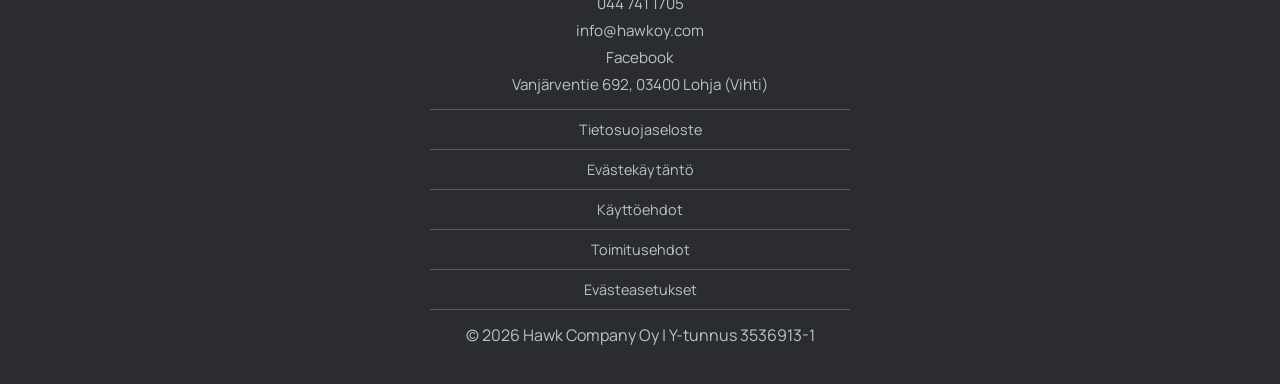
==== commit d12d4d18: "Add files via upload" ====
--- a/evasteet.html
+++ b/evasteet.html
@@ -1,117 +1,145 @@
-<!doctype html>
-<html lang="fi">
-<head>
-  <meta charset="utf-8">
-  <meta name="viewport" content="width=device-width, initial-scale=1">
-  <title>Evästekäytäntö | Hawk Company Oy</title>
-  <meta name="description" content="Hawk Company Oy:n evästekäytäntö ja analytiikkaevästeiden hallinta.">
-  <link rel="canonical" href="https://hawkoy.com/evasteet.html">
-  <link rel="preconnect" href="https://fonts.googleapis.com">
-  <link rel="preconnect" href="https://fonts.gstatic.com" crossorigin>
-  <link href="https://fonts.googleapis.com/css2?family=Manrope:wght@400;500;600;700&family=Playfair+Display:wght@500;600;700&family=Sora:wght@500;600;700;800&display=swap" rel="stylesheet">
-  <link rel="stylesheet" href="styles.css">
-  <link rel="icon" href="favicon.ico" sizes="any">
-  <link rel="icon" type="image/png" sizes="32x32" href="favicon-32x32.png">
-  <link rel="icon" type="image/png" sizes="16x16" href="favicon-16x16.png">
-  <link rel="apple-touch-icon" sizes="180x180" href="apple-touch-icon.png">
-</head>
-<body class="legal-page">
-  <header>
-    <div class="container nav">
-      <input class="nav-toggle-checkbox" type="checkbox" id="nav-toggle" aria-label="Avaa navigaatio">
-      <label class="nav-toggle" for="nav-toggle" aria-hidden="true">
-        <span></span>
-      </label>
-
-      <nav class="nav-side nav-left">
-        <a href="index.html">Etusivu</a>
-        <a href="maalaus.html">Maalaus</a>
-      </nav>
-
-      <a class="brand" href="index.html">
-        <img src="assets/logo.svg" alt="Automaalaamo logo">
-      </a>
-
-      <nav class="nav-side nav-right">
-        <a href="yhteys.html">Yhteystiedot</a>
-        <a href="yhteys.html#yhteys">Varaa aika</a>
-      </nav>
-
-      <nav class="mobile-menu">
-        <a href="index.html">Etusivu</a>
-        <a href="maalaus.html">Maalaus</a>
-        <a href="yhteys.html">Yhteystiedot</a>
-        <a href="yhteys.html#yhteys">Varaa aika</a>
-      </nav>
-    </div>
-  </header>
-
-  <main class="container">
-    <article class="legal-layout" aria-label="Evästekäytäntö">
-      <h1>Evästekäytäntö</h1>
-      <p><strong>Viimeksi päivitetty:</strong> 21.2.2026</p>
-      <p>Tällä sivustolla käytetään evästeitä EU:n sähköisen viestinnän sääntelyn ja Suomen tietosuojakäytännön mukaisesti. Käytämme vain analytiikkaevästeitä (Google Analytics), jotka aktivoituvat vasta suostumuksella.</p>
-
-      <h2>1. Mitä evästeet ovat</h2>
-      <p>Eväste on pieni tekstitiedosto, jonka selain tallentaa laitteellesi. Evästeillä voidaan esimerkiksi tunnistaa selain istunnon aikana tai kerätä tietoa sivuston käytöstä.</p>
-
-      <h2>2. Mitä evästeitä käytämme</h2>
-      <p>Sivustolla käytetään seuraavia analytiikkaevästeitä vain, jos annat siihen suostumuksen:</p>
-      <ul>
-        <li><strong>_ga</strong> (Google Analytics): erottaa käyttäjät analytiikkaa varten, tyypillinen säilytysaika 2 vuotta.</li>
-        <li><strong>_ga_*</strong> (Google Analytics): istunnon ja tapahtumien mittaus, tyypillinen säilytysaika enintään 13 kuukautta.</li>
-      </ul>
-
-      <h2>3. Suostumuksen hallinta</h2>
-      <ul>
-        <li>Voit hyväksyä tai hylätä analytiikkaevästeet evästebannerissa.</li>
-        <li>Voit muuttaa valintaasi milloin tahansa sivun alareunan <strong>Evästeasetukset</strong>-painikkeesta.</li>
-        <li>Suostumuksen peruminen estää jatkossa analytiikkaevästeiden käytön.</li>
-      </ul>
-
-      <h2>4. Oikeusperuste</h2>
-      <p>Analytiikkaevästeiden asettaminen perustuu suostumukseen (GDPR 6.1.a sekä sähköisen viestinnän palveluista annetun lain 917/2014 205 §). Ilman suostumusta analytiikkaevästeitä ei aseteta.</p>
-
-      <h2>5. Kolmannet osapuolet</h2>
-      <p>Google Analyticsin tarjoaa Google LLC. Palveluun voi liittyä henkilötietojen siirtoja EU/ETA-alueen ulkopuolelle. Siirrot pyritään suojaamaan sovellettavien vaatimusten mukaisesti.</p>
-
-      <h2>6. Lisäksi tallennettava tekninen tieto</h2>
-      <p>Tallennamme selaimen paikalliseen tallennustilaan tiedon evästevalinnastasi, jotta voimme toteuttaa valintasi. Tämä tieto on välttämätön asetuksesi muistamiseksi.</p>
-
-      <h2>7. Lisätiedot</h2>
-      <p>Lisätietoa henkilötietojen käsittelystä löytyy <a href="tietosuoja.html">tietosuojaselosteesta</a>.</p>
-    </article>
-  </main>
-
-  <footer>
-    <div class="container footer-content">
-      <div class="partners">
-        <div class="partner-logos">
-          <img src="assets/stirwell.webp" alt="Stirwell logo" hidden>
-          <a class="footer-brand-link" href="index.html" aria-label="Siirry etusivulle">
-            <img src="assets/logo.svg" alt="Hawk Company logo">
-          </a>
-        </div>
-      </div>
-      <div class="footer-contact" aria-label="Yhteystiedot">
-        <a href="tel:+358447411705">044 741 1705</a>
-        <a href="mailto:info@hawkoy.com">info@hawkoy.com</a>
-        <a href="https://www.facebook.com/" target="_blank" rel="noopener noreferrer">Facebook</a>
-        <p>Vanjärventie 692, 03400 Lohja (Vihti)</p>
-      </div>
-      <div class="footer-legal" aria-label="Lakisivut">
-        <a href="tietosuoja.html">Tietosuojaseloste</a>
-        <a href="evasteet.html">Evästekäytäntö</a>
-        <a href="kayttoehdot.html">Käyttöehdot</a>
-        <a href="toimitusehdot.html">Toimitusehdot</a>
-        <button type="button" data-open-cookie-settings>Evästeasetukset</button>
-      </div>
-      <p class="footer-copy">© 2026 Hawk Company Oy | Y-tunnus 3536913-1</p>
-    </div>
-  </footer>
-
-  <script src="script.js"></script>
-</body>
-</html>
+﻿<!doctype html>
+<html lang="fi">
+<head>
+  <meta charset="utf-8">
+  <meta name="viewport" content="width=device-width, initial-scale=1">
+  <title>Evästekäytäntö | Hawk Company Oy</title>
+  <meta name="description" content="Hawk Company Oy:n evästekäytäntö ja analytiikkaevästeiden hallinta.">
+  <link rel="canonical" href="https://hawkoy.com/evasteet.html">
+  <link rel="preconnect" href="https://fonts.googleapis.com">
+  <link rel="preconnect" href="https://fonts.gstatic.com" crossorigin>
+  <link href="https://fonts.googleapis.com/css2?family=Manrope:wght@400;500;600;700&family=Playfair+Display:wght@500;600;700&family=Sora:wght@500;600;700;800&display=swap" rel="stylesheet">
+  <meta property="og:locale" content="fi_FI">
+  <meta property="og:type" content="website">
+  <meta property="og:site_name" content="Hawk Company Oy">
+  <meta property="og:title" content="Evästekäytäntö | Hawk Company Oy">
+  <meta property="og:description" content="Hawk Company Oy:n evästekäytäntö ja analytiikkaevästeiden hallinta.">
+  <meta property="og:url" content="https://hawkoy.com/evasteet.html">
+  <meta property="og:image" content="https://hawkoy.com/android-chrome-512x512.png">
+  <meta property="og:image:alt" content="Hawk Company Oy logo">
+  <script type="application/ld+json">
+    {
+      "@context": "https://schema.org",
+      "@type": "WebPage",
+      "@id": "https://hawkoy.com/evasteet.html#webpage",
+      "url": "https://hawkoy.com/evasteet.html",
+      "name": "Evästekäytäntö | Hawk Company Oy",
+      "description": "Hawk Company Oy:n evästekäytäntö ja analytiikkaevästeiden hallinta.",
+      "inLanguage": "fi",
+      "isPartOf": {
+        "@id": "https://hawkoy.com/#website"
+      },
+      "about": {
+        "@id": "https://hawkoy.com/#organization"
+      }
+    }
+  </script>
+  <link rel="stylesheet" href="styles.css">
+  <link rel="icon" href="favicon.ico" sizes="any">
+  <link rel="icon" type="image/png" sizes="32x32" href="favicon-32x32.png">
+  <link rel="icon" type="image/png" sizes="16x16" href="favicon-16x16.png">
+  <link rel="apple-touch-icon" sizes="180x180" href="apple-touch-icon.png">
+</head>
+<body class="legal-page">
+  <header>
+    <div class="container nav">
+      <input class="nav-toggle-checkbox" type="checkbox" id="nav-toggle" aria-label="Avaa navigaatio">
+      <label class="nav-toggle" for="nav-toggle" aria-hidden="true">
+        <span></span>
+      </label>
+
+      <nav class="nav-side nav-left">
+        <a href="index.html">Etusivu</a>
+        <a href="maalaus.html">Maalaus</a>
+      </nav>
+
+      <a class="brand" href="index.html">
+        <img src="assets/logo.svg" alt="Automaalaamo logo">
+      </a>
+
+      <nav class="nav-side nav-right">
+        <a href="yhteys.html">Yhteystiedot</a>
+        <a href="yhteys.html#yhteys">Varaa aika</a>
+      </nav>
+
+      <nav class="mobile-menu">
+        <a href="index.html">Etusivu</a>
+        <a href="maalaus.html">Maalaus</a>
+        <a href="yhteys.html">Yhteystiedot</a>
+        <a href="yhteys.html#yhteys">Varaa aika</a>
+      </nav>
+    </div>
+  </header>
+
+  <main class="container">
+    <article class="legal-layout" aria-label="Evästekäytäntö">
+      <h1>Evästekäytäntö</h1>
+      <p><strong>Viimeksi päivitetty:</strong> 3.3.2026</p>
+      <p>Tällä sivustolla käytetään evästeitä EU:n sähköisen viestinnän sääntelyn ja Suomen tietosuojakäytännön mukaisesti. Käytämme vain analytiikkaevästeitä (Google Analytics), jotka aktivoituvat vasta suostumuksella.</p>
+
+      <h2>1. Mitä evästeet ovat</h2>
+      <p>Eväste on pieni tekstitiedosto, jonka selain tallentaa laitteellesi. Evästeillä voidaan esimerkiksi tunnistaa selain istunnon aikana tai kerätä tietoa sivuston käytöstä.</p>
+
+      <h2>2. Mitä evästeitä käytämme</h2>
+      <p>Sivustolla käytetään seuraavia analytiikkaevästeitä vain, jos annat siihen suostumuksen:</p>
+      <ul>
+        <li><strong>_ga</strong> (Google Analytics): erottaa käyttäjät analytiikkaa varten, tyypillinen säilytysaika 2 vuotta.</li>
+        <li><strong>_ga_*</strong> (Google Analytics): istunnon ja tapahtumien mittaus, tyypillinen säilytysaika enintään 13 kuukautta.</li>
+      </ul>
+
+      <h2>3. Suostumuksen hallinta</h2>
+      <ul>
+        <li>Voit hyväksyä tai hylätä analytiikkaevästeet evästebannerissa.</li>
+        <li>Voit muuttaa valintaasi milloin tahansa sivun alareunan <strong>Evästeasetukset</strong>-painikkeesta.</li>
+        <li>Suostumuksen peruminen estää jatkossa analytiikkaevästeiden käytön.</li>
+      </ul>
+
+      <h2>4. Oikeusperuste</h2>
+      <p>Analytiikkaevästeiden asettaminen perustuu suostumukseen (GDPR 6.1.a sekä sähköisen viestinnän palveluista annetun lain 917/2014 205 §). Ilman suostumusta analytiikkaevästeitä ei aseteta.</p>
+
+      <h2>5. Kolmannet osapuolet</h2>
+      <p>Google Analyticsin tarjoaa Google LLC. Palveluun voi liittyä henkilötietojen siirtoja EU/ETA-alueen ulkopuolelle. Siirrot pyritään suojaamaan sovellettavien vaatimusten mukaisesti.</p>
+      <p>Google Maps -karttaa ei ladata automaattisesti, vaan vasta kun käyttäjä avaa kartan erikseen painikkeesta.</p>
+
+      <h2>6. Lisäksi tallennettava tekninen tieto</h2>
+      <p>Tallennamme selaimen paikalliseen tallennustilaan tiedon evästevalinnastasi, jotta voimme toteuttaa valintasi. Tämä tieto on välttämätön asetuksesi muistamiseksi.</p>
+
+      <h2>7. Lisätiedot</h2>
+      <p>Lisätietoa henkilötietojen käsittelystä löytyy <a href="tietosuoja.html">tietosuojaselosteesta</a>.</p>
+    </article>
+  </main>
+
+  <footer>
+    <div class="container footer-content">
+      <div class="partners">
+        <div class="partner-logos">
+          <img src="assets/stirwell.webp" alt="Stirwell logo" hidden>
+          <a class="footer-brand-link" href="index.html" aria-label="Siirry etusivulle">
+            <img src="assets/logo.svg" alt="Hawk Company logo">
+          </a>
+        </div>
+      </div>
+      <div class="footer-contact" aria-label="Yhteystiedot">
+        <a href="tel:+358447411705">044 741 1705</a>
+        <a href="mailto:info@hawkoy.com">info@hawkoy.com</a>
+        <a href="https://www.facebook.com/share/1EYz6RL2va/?mibextid=wwXIfr" target="_blank" rel="noopener noreferrer">Facebook</a>
+        <p>Vanjärventie 692, 03400 Lohja (Vihti)</p>
+      </div>
+      <div class="footer-legal" aria-label="Lakisivut">
+        <a href="tietosuoja.html">Tietosuojaseloste</a>
+        <a href="evasteet.html">Evästekäytäntö</a>
+        <a href="kayttoehdot.html">Käyttöehdot</a>
+        <a href="toimitusehdot.html">Toimitusehdot</a>
+        <button type="button" data-open-cookie-settings>Evästeasetukset</button>
+      </div>
+      <p class="footer-copy">© 2026 Hawk Company Oy | Y-tunnus 3536913-1</p>
+    </div>
+  </footer>
+
+  <script src="script.js"></script>
+</body>
+</html>
 
 
+
+
--- a/styles.css
+++ b/styles.css
@@ -550,6 +550,37 @@
   border: 0;
 }
 
+.map-consent-placeholder {
+  min-height: 320px;
+  display: grid;
+  place-items: center;
+  gap: 10px;
+  text-align: center;
+  padding: 18px;
+  color: var(--muted);
+}
+
+.map-consent-placeholder p {
+  margin: 0;
+  line-height: 1.5;
+}
+
+.map-load-btn {
+  border: 1px solid rgba(219, 228, 238, 0.45);
+  background: rgba(12, 16, 22, 0.72);
+  color: #dbe4ee;
+  border-radius: 10px;
+  padding: 10px 14px;
+  font-family: var(--font-body);
+  font-weight: 600;
+  cursor: pointer;
+}
+
+.map-load-btn:hover {
+  border-color: rgba(236, 243, 250, 0.65);
+  color: #edf3fa;
+}
+
 .workshop-map-caption {
   margin: 0;
   padding: 12px 14px;
